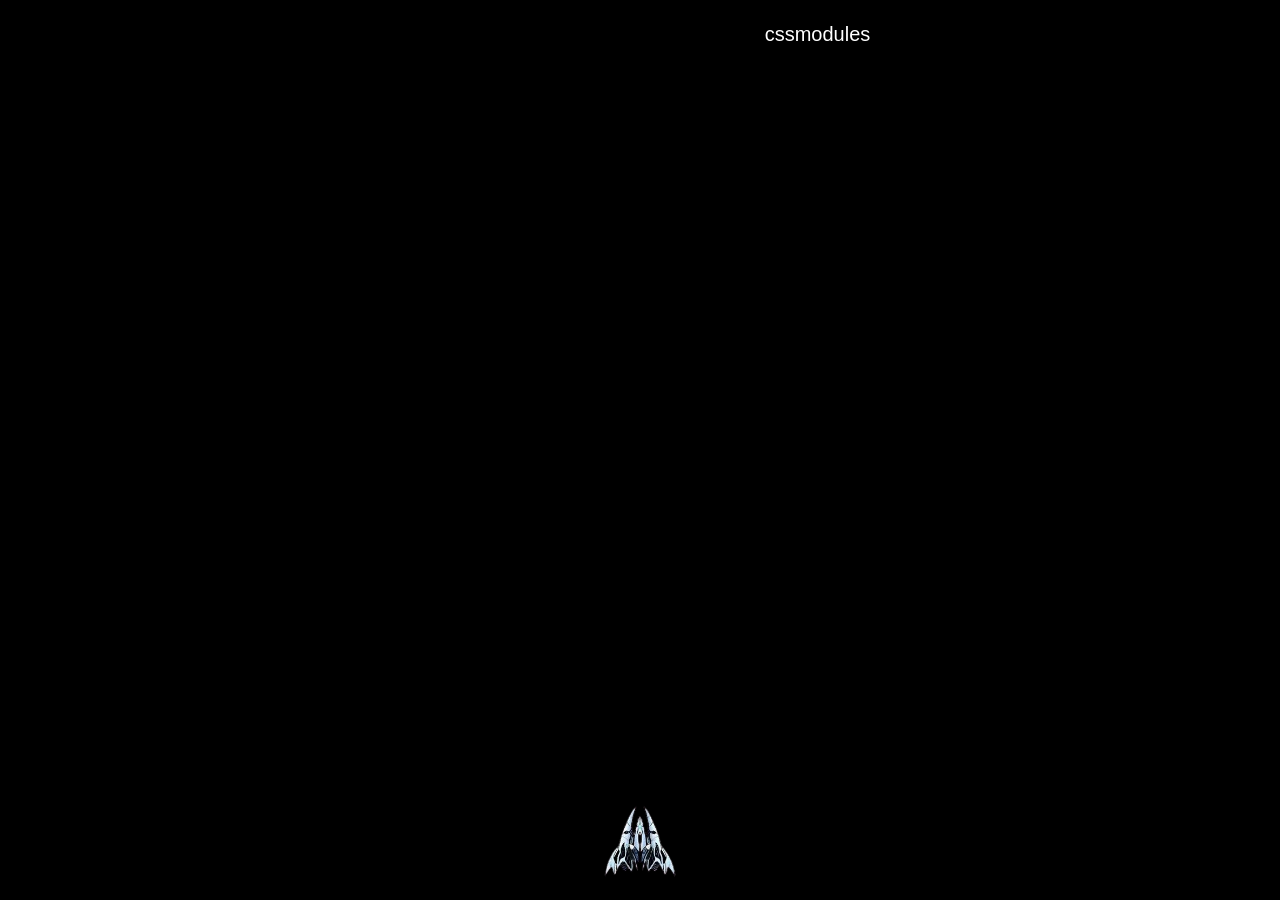
==== index.html @ 2185bb1f "just made the newer version of high tech shooting game" ====
<!DOCTYPE html>
<html lang="en">
<head>
    <meta charset="UTF-8">
    <meta name="viewport" content="width=device-width, initial-scale=1.0">
    <title>Typing Game</title>
    <link rel="stylesheet" href="index.css">
</head>
<body>
    <div id="gameArea">
        <div id="spaceship"></div>
        <div id="wordContainer"></div>
    </div>
    <script src="index.js"></script>
</body>
</html>
---- index.css ----
body {
    margin: 0;
    overflow: hidden;
    background-color: #000;
    color: #fff;
    font-family: Arial, sans-serif;
}

#gameArea {
    position: relative;
    width: 100%;
    height: 100vh;
    overflow: hidden;
}

#spaceship {
    position: absolute;
    bottom: 20px;
    left: 50%;
    width: 80px;
    height: 80px;
    background: url('/spaceship.png') no-repeat center;
    background-size: contain;
    transform: translateX(-50%);
}

.star {
    position: absolute;
    width: 10px;
    height: 10px;
    background: yellow;
    border-radius: 50%;
    box-shadow: 0 0 10px rgba(135, 206, 250, 0.8);
}

.word {
    position: absolute;
    top: -50px;
    font-size: 20px;
    white-space: nowrap;
}

.character {
    display: inline-block;
}

.character.correct {
    text-decoration: underline 3px solid;
}

.glow {
    animation: glow 1s infinite alternate;
}

@keyframes glow {
    from {
        text-shadow: 0 0 5px #fff, 0 0 10px #fff, 0 0 15px #ff9cff, 0 0 20px #ff00ff, 0 0 25px #ff00ff, 0 0 30px #ff00ff, 0 0 35px #ff00ff;
    }
    to {
        text-shadow: 0 0 10px #fff, 0 0 20px #fff, 0 0 30px #ff00ff, 0 0 40px #ff00ff, 0 0 50px #ff00ff, 0 0 60px #ff00ff, 0 0 70px #ff00ff;
    }
}
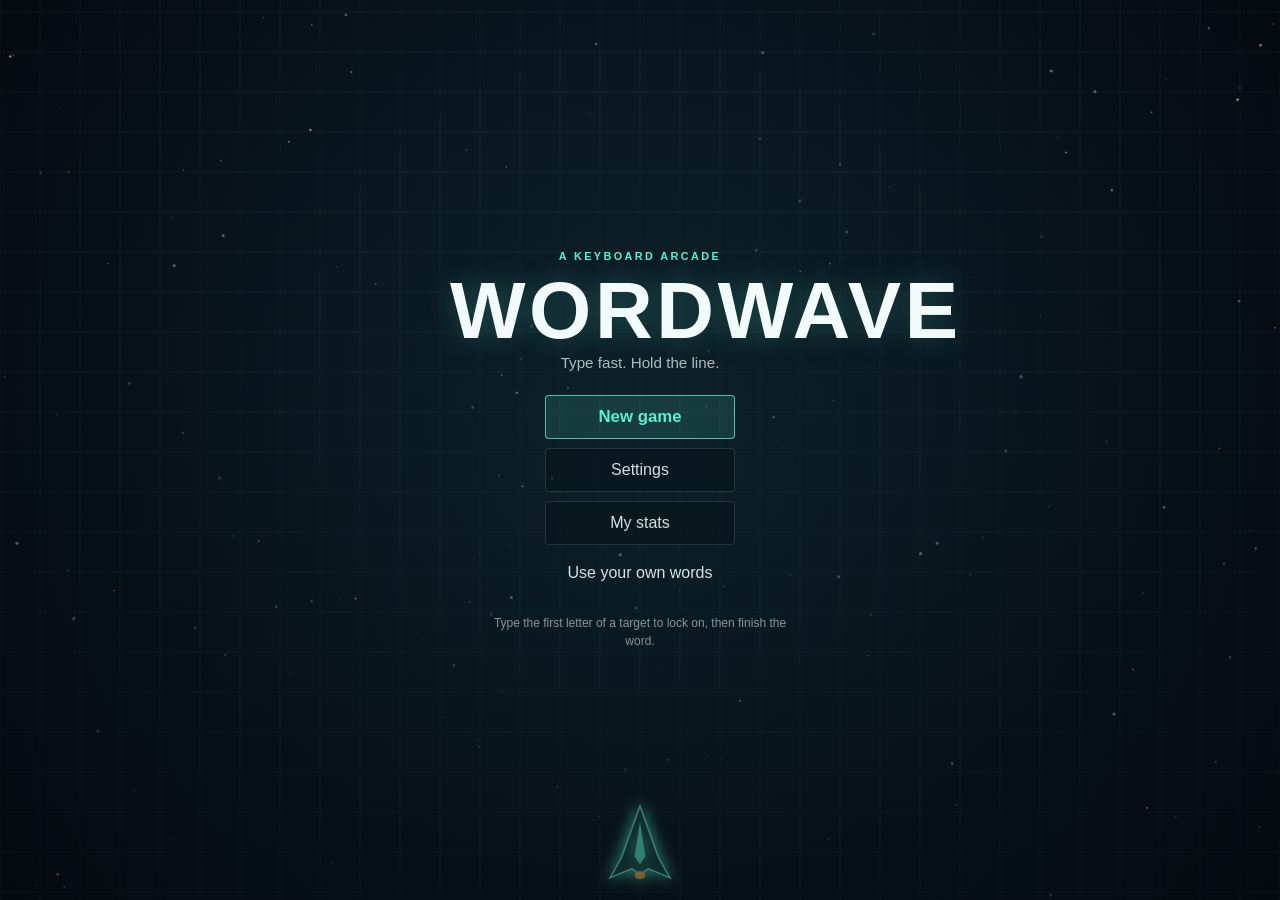
==== commit c0088220: "Removed some bugs and changed the theme of the game" ====
--- a/index.html
+++ b/index.html
@@ -3,14 +3,133 @@
 <head>
     <meta charset="UTF-8">
     <meta name="viewport" content="width=device-width, initial-scale=1.0">
-    <title>Typing Game</title>
+    <meta name="theme-color" content="#071018">
+    <title>Wordwave — A Typing Defense Game</title>
+    <link rel="icon" href="data:,">
     <link rel="stylesheet" href="index.css">
 </head>
 <body>
-    <div id="gameArea">
-        <div id="spaceship"></div>
-        <div id="wordContainer"></div>
-    </div>
+    <main class="app-shell">
+        <section class="game-frame" aria-label="Wordwave game">
+            <canvas id="gameCanvas" width="480" height="720" tabindex="0" aria-label="Wordwave playfield"></canvas>
+
+            <header id="hud" class="hud" hidden aria-live="polite">
+                <div class="hud-top">
+                    <div class="hud-stat">
+                        <span class="hud-label">Score</span>
+                        <strong id="scoreValue">0</strong>
+                    </div>
+                    <div class="hud-stat hud-stat-center">
+                        <span class="hud-label">Wave</span>
+                        <strong id="waveValue">1</strong>
+                    </div>
+                    <div class="hud-stat hud-stat-right">
+                        <span class="hud-label">Hull</span>
+                        <strong id="livesValue">3</strong>
+                    </div>
+                </div>
+                <div class="hud-bottom">
+                    <span>Accuracy <strong id="accuracyValue">100%</strong></span>
+                    <span>Streak <strong id="streakValue">0</strong></span>
+                    <button class="icon-button" type="button" data-action="pause" aria-label="Pause game">Ⅱ</button>
+                </div>
+            </header>
+
+            <section id="titleScreen" class="screen title-screen" aria-labelledby="gameTitle">
+                <div class="title-content">
+                    <p class="eyebrow">A KEYBOARD ARCADE</p>
+                    <h1 id="gameTitle">WORDWAVE</h1>
+                    <p class="tagline">Type fast. Hold the line.</p>
+                    <div class="menu-actions">
+                        <button class="button button-primary" type="button" data-action="start">New game</button>
+                        <button class="button button-secondary" type="button" data-action="settings">Settings</button>
+                        <button class="button button-secondary" type="button" data-action="stats">My stats</button>
+                        <button class="button button-text" type="button" data-action="custom">Use your own words</button>
+                    </div>
+                    <p class="control-hint">Type the first letter of a target to lock on, then finish the word.</p>
+                </div>
+            </section>
+
+            <section id="pauseScreen" class="screen modal-screen" aria-labelledby="pauseTitle" hidden>
+                <div class="panel">
+                    <p class="eyebrow">TAKE A BREATH</p>
+                    <h2 id="pauseTitle">Game paused</h2>
+                    <p class="panel-copy">Your wave is waiting.</p>
+                    <div class="menu-actions">
+                        <button class="button button-primary" type="button" data-action="resume">Resume</button>
+                        <button class="button button-secondary" type="button" data-action="title">Back to title</button>
+                    </div>
+                </div>
+            </section>
+
+            <section id="settingsScreen" class="screen modal-screen" aria-labelledby="settingsTitle" hidden>
+                <div class="panel">
+                    <p class="eyebrow">TUNE YOUR FLIGHT</p>
+                    <h2 id="settingsTitle">Settings</h2>
+                    <label class="setting-control" for="soundVolume">
+                        <span>Sound <output id="soundValue">50%</output></span>
+                        <input id="soundVolume" type="range" min="0" max="100" value="50">
+                    </label>
+                    <label class="setting-control" for="musicVolume">
+                        <span>Music <output id="musicValue">15%</output></span>
+                        <input id="musicVolume" type="range" min="0" max="100" value="0">
+                    </label>
+                    <button class="button button-secondary" type="button" data-action="title">Back to title</button>
+                </div>
+            </section>
+
+            <section id="statsScreen" class="screen modal-screen" aria-labelledby="statsTitle" hidden>
+                <div class="panel">
+                    <p class="eyebrow">YOUR FLIGHT RECORD</p>
+                    <h2 id="statsTitle">My stats</h2>
+                    <dl class="stats-list">
+                        <div><dt>Best score</dt><dd id="bestScoreValue">0</dd></div>
+                        <div><dt>Best wave</dt><dd id="bestWaveValue">0</dd></div>
+                        <div><dt>Games played</dt><dd id="gamesPlayedValue">0</dd></div>
+                        <div><dt>Longest streak</dt><dd id="bestStreakValue">0</dd></div>
+                    </dl>
+                    <button class="button button-secondary" type="button" data-action="title">Back to title</button>
+                </div>
+            </section>
+
+            <section id="customScreen" class="screen modal-screen" aria-labelledby="customTitle" hidden>
+                <div class="panel">
+                    <p class="eyebrow">MAKE IT YOURS</p>
+                    <h2 id="customTitle">Your word list</h2>
+                    <label class="custom-label" for="customWords">Enter words separated by spaces or new lines.</label>
+                    <textarea id="customWords" rows="5" maxlength="2000" placeholder="comet&#10;starlight&#10;galaxy"></textarea>
+                    <p id="customError" class="form-error" role="alert" hidden></p>
+                    <div class="menu-actions">
+                        <button class="button button-primary" type="button" data-action="start-custom">Start with these words</button>
+                        <button class="button button-secondary" type="button" data-action="title">Back to title</button>
+                    </div>
+                </div>
+            </section>
+
+            <section id="gameOverScreen" class="screen modal-screen" aria-labelledby="gameOverTitle" hidden>
+                <div class="panel game-over-panel">
+                    <p class="eyebrow">FLIGHT COMPLETE</p>
+                    <h2 id="gameOverTitle">Game over</h2>
+                    <div class="result-grid">
+                        <div><span>Final score</span><strong id="finalScoreValue">0</strong></div>
+                        <div><span>Wave reached</span><strong id="finalWaveValue">1</strong></div>
+                        <div><span>Accuracy</span><strong id="finalAccuracyValue">100%</strong></div>
+                        <div><span>Longest streak</span><strong id="finalStreakValue">0</strong></div>
+                    </div>
+                    <p id="personalBestMessage" class="personal-best" hidden>New personal best!</p>
+                    <div class="menu-actions">
+                        <button class="button button-primary" type="button" data-action="start">Play again</button>
+                        <button class="button button-secondary" type="button" data-action="title">Back to title</button>
+                    </div>
+                </div>
+            </section>
+
+            <label id="touchEntry" class="touch-entry" for="touchInput" hidden>
+                <span class="visually-hidden">Type a target word</span>
+                <input id="touchInput" type="text" inputmode="text" autocomplete="off" autocapitalize="off" spellcheck="false" placeholder="Tap here to type">
+            </label>
+        </section>
+    </main>
     <script src="index.js"></script>
 </body>
 </html>
--- a/index.css
+++ b/index.css
@@ -1,63 +1,486 @@
-
+:root {
+    color-scheme: dark;
+    font-family: "Trebuchet MS", "Segoe UI", sans-serif;
+    background: #050a10;
+    color: #ecf8f7;
+    font-synthesis: none;
+    text-rendering: optimizeLegibility;
+    --mint: #58f0cf;
+    --amber: #ffb44a;
+    --muted: #8aa0a5;
+    --panel: rgba(6, 16, 23, 0.9);
+}
+
+* {
+    box-sizing: border-box;
+}
+
+html,
 body {
+    width: 100%;
+    min-width: 0;
+    min-height: 100%;
     margin: 0;
+}
+
+body {
+    min-height: 100vh;
+    min-height: 100dvh;
     overflow: hidden;
-    background-color: #000;
+    background: radial-gradient(ellipse at 50% 42%, #10232d 0, #08121a 45%, #04080d 100%);
+}
+
+button,
+input,
+textarea {
+    font: inherit;
+}
+
+button {
+    color: inherit;
+}
+
+.app-shell {
+    width: 100vw;
+    height: 100vh;
+    height: 100dvh;
+}
+
+.game-frame {
+    position: relative;
+    width: 100%;
+    height: 100%;
+    overflow: hidden;
+    isolation: isolate;
+    background: #071018;
+}
+
+#gameCanvas {
+    position: absolute;
+    inset: 0;
+    display: block;
+    width: 100%;
+    height: 100%;
+}
+
+.hud {
+    position: absolute;
+    z-index: 2;
+    inset: 0 0 auto;
+    padding: clamp(12px, 4vw, 24px);
+    color: #d9efeb;
+    pointer-events: none;
+    text-shadow: 0 2px 7px #061018;
+}
+
+.hud[hidden] {
+    display: none;
+}
+
+.hud-top,
+.hud-bottom {
+    display: flex;
+    align-items: flex-start;
+    justify-content: space-between;
+}
+
+.hud-stat {
+    display: grid;
+    gap: 2px;
+    min-width: 72px;
+}
+
+.hud-stat-center {
+    text-align: center;
+}
+
+.hud-stat-right {
+    text-align: right;
+}
+
+.hud-label,
+.hud-bottom {
+    color: #a4b8b8;
+    font-size: clamp(0.68rem, 2.6vw, 0.85rem);
+    letter-spacing: 0.08em;
+    text-transform: uppercase;
+}
+
+.hud-stat strong {
+    color: var(--mint);
+    font-size: clamp(1.25rem, 5vw, 1.8rem);
+    font-weight: 500;
+}
+
+.hud-bottom {
+    align-items: center;
+    gap: 12px;
+    margin-top: 10px;
+}
+
+.hud-bottom strong {
+    color: #f1faf7;
+    font-size: 0.95rem;
+    letter-spacing: normal;
+}
+
+.icon-button {
+    width: 38px;
+    height: 38px;
+    margin: -4px 0 0;
+    border: 1px solid rgba(183, 218, 215, 0.35);
+    border-radius: 50%;
+    background: rgba(5, 13, 19, 0.65);
+    color: #effbf8;
+    cursor: pointer;
+    font-size: 1rem;
+    pointer-events: auto;
+}
+
+.screen {
+    position: absolute;
+    z-index: 3;
+    inset: 0;
+    display: grid;
+    place-items: center;
+    padding: clamp(20px, 6vw, 42px);
+    text-align: center;
+}
+
+.screen[hidden] {
+    display: none;
+}
+
+.title-screen {
+    background:
+        linear-gradient(180deg, rgba(4, 8, 15, 0.1), rgba(4, 9, 15, 0.5)),
+        radial-gradient(ellipse at 50% 43%, rgba(16, 43, 55, 0.2), transparent 70%);
+}
+
+.title-content,
+.panel {
+    width: min(100%, 380px);
+}
+
+.eyebrow {
+    margin: 0 0 10px;
+    color: var(--mint);
+    font-size: 0.68rem;
+    font-weight: 700;
+    letter-spacing: 0.22em;
+}
+
+h1,
+h2,
+p {
+    margin-top: 0;
+}
+
+h1 {
+    margin-bottom: 4px;
+    color: #f2fbfa;
+    font-size: clamp(2.8rem, 12vw, 5rem);
+    font-weight: 800;
+    letter-spacing: 0.045em;
+    line-height: 0.98;
+    text-shadow: 0 0 28px rgba(88, 240, 207, 0.25);
+}
+
+h2 {
+    margin-bottom: 8px;
+    color: #f4fbfa;
+    font-size: clamp(1.7rem, 7vw, 2.4rem);
+    font-weight: 500;
+}
+
+.tagline,
+.panel-copy {
+    margin-bottom: 24px;
+    color: #a9bec0;
+    font-size: 0.95rem;
+}
+
+.menu-actions {
+    display: grid;
+    justify-items: center;
+    gap: 9px;
+    margin: 24px auto 0;
+}
+
+.button {
+    min-width: 190px;
+    min-height: 44px;
+    padding: 10px 18px;
+    border: 1px solid transparent;
+    border-radius: 4px;
+    cursor: pointer;
+    transition: border-color 140ms ease, background 140ms ease, color 140ms ease, transform 140ms ease;
+}
+
+.button:hover,
+.button:focus-visible,
+.icon-button:hover,
+.icon-button:focus-visible {
+    outline: none;
+    transform: translateY(-1px);
+}
+
+.button:focus-visible,
+.icon-button:focus-visible,
+input:focus-visible,
+textarea:focus-visible {
+    outline: 2px solid var(--mint);
+    outline-offset: 3px;
+}
+
+.button-primary {
+    border-color: rgba(88, 240, 207, 0.75);
+    background: rgba(88, 240, 207, 0.14);
+    color: var(--mint);
+    font-size: 1.05rem;
+    font-weight: 700;
+}
+
+.button-primary:hover {
+    background: rgba(88, 240, 207, 0.23);
+}
+
+.button-secondary {
+    border-color: rgba(165, 193, 195, 0.18);
+    background: rgba(5, 14, 20, 0.4);
+    color: #d0dfdf;
+}
+
+.button-secondary:hover {
+    border-color: rgba(88, 240, 207, 0.5);
     color: #fff;
-    font-family: Arial, sans-serif;
-}
-
-#gameArea {
-    position: relative;
-    width: 100%;
-    height: 100vh;
+}
+
+.button-text {
+    min-height: 38px;
+    border: 0;
+    background: transparent;
+    color: #d4e2e0;
+}
+
+.control-hint {
+    max-width: 320px;
+    margin: 22px auto 0;
+    color: #81989b;
+    font-size: 0.75rem;
+    line-height: 1.5;
+}
+
+.modal-screen {
+    background: var(--panel);
+    backdrop-filter: blur(5px);
+}
+
+.panel {
+    max-height: 100%;
+    overflow-y: auto;
+    padding: clamp(20px, 6vw, 36px) clamp(16px, 5vw, 32px);
+    border: 1px solid rgba(111, 189, 185, 0.23);
+    background: rgba(5, 13, 19, 0.8);
+    box-shadow: 0 16px 45px rgba(0, 0, 0, 0.35);
+}
+
+.panel .menu-actions {
+    margin-top: 24px;
+}
+
+.setting-control {
+    display: grid;
+    gap: 10px;
+    margin: 22px auto;
+    color: #c7d8d8;
+    text-align: left;
+}
+
+.setting-control span {
+    display: flex;
+    align-items: baseline;
+    justify-content: space-between;
+}
+
+.setting-control output {
+    color: var(--amber);
+    font-size: 1.1rem;
+}
+
+.setting-control input {
+    width: 100%;
+    accent-color: var(--mint);
+}
+
+.stats-list {
+    display: grid;
+    gap: 0;
+    margin: 22px 0;
+}
+
+.stats-list div {
+    display: flex;
+    justify-content: space-between;
+    padding: 10px 0;
+    border-bottom: 1px solid rgba(160, 193, 192, 0.14);
+}
+
+.stats-list dt {
+    color: #a9bec0;
+}
+
+.stats-list dd {
+    margin: 0;
+    color: var(--mint);
+    font-size: 1.1rem;
+}
+
+.custom-label {
+    display: block;
+    margin: 18px 0 10px;
+    color: #a9bec0;
+    font-size: 0.85rem;
+    line-height: 1.45;
+    text-align: left;
+}
+
+#customWords {
+    width: 100%;
+    resize: vertical;
+    padding: 12px;
+    border: 1px solid rgba(165, 193, 195, 0.3);
+    border-radius: 4px;
+    background: rgba(2, 8, 12, 0.8);
+    color: #f0faf8;
+    line-height: 1.5;
+}
+
+.form-error {
+    margin: 9px 0 0;
+    color: #ff9c8c;
+    font-size: 0.82rem;
+    text-align: left;
+}
+
+.result-grid {
+    display: grid;
+    grid-template-columns: 1fr 1fr;
+    gap: 12px;
+    margin: 22px 0;
+    text-align: left;
+}
+
+.result-grid div {
+    display: grid;
+    gap: 4px;
+    padding: 11px;
+    border: 1px solid rgba(165, 193, 195, 0.14);
+    background: rgba(20, 40, 47, 0.35);
+}
+
+.result-grid span {
+    color: #9db2b4;
+    font-size: 0.72rem;
+    text-transform: uppercase;
+}
+
+.result-grid strong {
+    color: var(--mint);
+    font-size: clamp(1.1rem, 5vw, 1.5rem);
+    font-weight: 500;
+}
+
+.personal-best {
+    margin: 0;
+    color: var(--amber);
+    font-size: 0.9rem;
+}
+
+.touch-entry {
+    position: absolute;
+    z-index: 2;
+    inset: auto 14px max(14px, env(safe-area-inset-bottom));
+    display: none;
+}
+
+.touch-entry[hidden] {
+    display: none;
+}
+
+.touch-entry input {
+    width: 100%;
+    min-height: 44px;
+    padding: 9px 12px;
+    border: 1px solid rgba(88, 240, 207, 0.45);
+    border-radius: 5px;
+    background: rgba(4, 13, 18, 0.88);
+    color: #effaf8;
+}
+
+.visually-hidden {
+    position: absolute;
+    width: 1px;
+    height: 1px;
+    padding: 0;
     overflow: hidden;
-}
-
-#spaceship {
-    position: absolute;
-    bottom: 20px;
-    left: 50%;
-    width: 80px;
-    height: 80px;
-    background: url('/spaceship.png') no-repeat center;
-    background-size: contain;
-    transform: translateX(-50%);
-}
-
-.star {
-    position: absolute;
-    width: 10px;
-    height: 10px;
-    background: yellow;
-    border-radius: 50%;
-    box-shadow: 0 0 10px rgba(135, 206, 250, 0.8);
-}
-
-.word {
-    position: absolute;
-    top: -50px;
-    font-size: 20px;
+    clip: rect(0, 0, 0, 0);
     white-space: nowrap;
-}
-
-.character {
-    display: inline-block;
-}
-
-.character.correct {
-    text-decoration: underline 3px solid;
-}
-
-.glow {
-    animation: glow 1s infinite alternate;
-}
-
-@keyframes glow {
-    from {
-        text-shadow: 0 0 5px #fff, 0 0 10px #fff, 0 0 15px #ff9cff, 0 0 20px #ff00ff, 0 0 25px #ff00ff, 0 0 30px #ff00ff, 0 0 35px #ff00ff;
-    }
-    to {
-        text-shadow: 0 0 10px #fff, 0 0 20px #fff, 0 0 30px #ff00ff, 0 0 40px #ff00ff, 0 0 50px #ff00ff, 0 0 60px #ff00ff, 0 0 70px #ff00ff;
-    }
-}
+    border: 0;
+}
+
+@media (pointer: coarse), (max-width: 600px) {
+    .touch-entry:not([hidden]) {
+        display: block;
+    }
+
+    .hud-bottom {
+        padding-bottom: 54px;
+    }
+}
+
+@media (max-height: 620px) and (min-width: 601px) {
+    .control-hint {
+        margin-top: 12px;
+    }
+
+    .menu-actions {
+        gap: 5px;
+        margin-top: 14px;
+    }
+
+    .button {
+        min-height: 38px;
+    }
+
+    .panel {
+        padding-top: 16px;
+        padding-bottom: 16px;
+    }
+}
+
+@media (min-width: 601px) {
+    .screen {
+        padding: 32px;
+    }
+}
+
+@media (orientation: landscape) and (max-height: 600px) {
+    .screen {
+        padding: 12px;
+    }
+
+    .panel {
+        max-height: 100%;
+        overflow-y: auto;
+    }
+}
+
+@media (prefers-reduced-motion: reduce) {
+    *,
+    *::before,
+    *::after {
+        scroll-behavior: auto !important;
+        transition-duration: 0.01ms !important;
+    }
+}
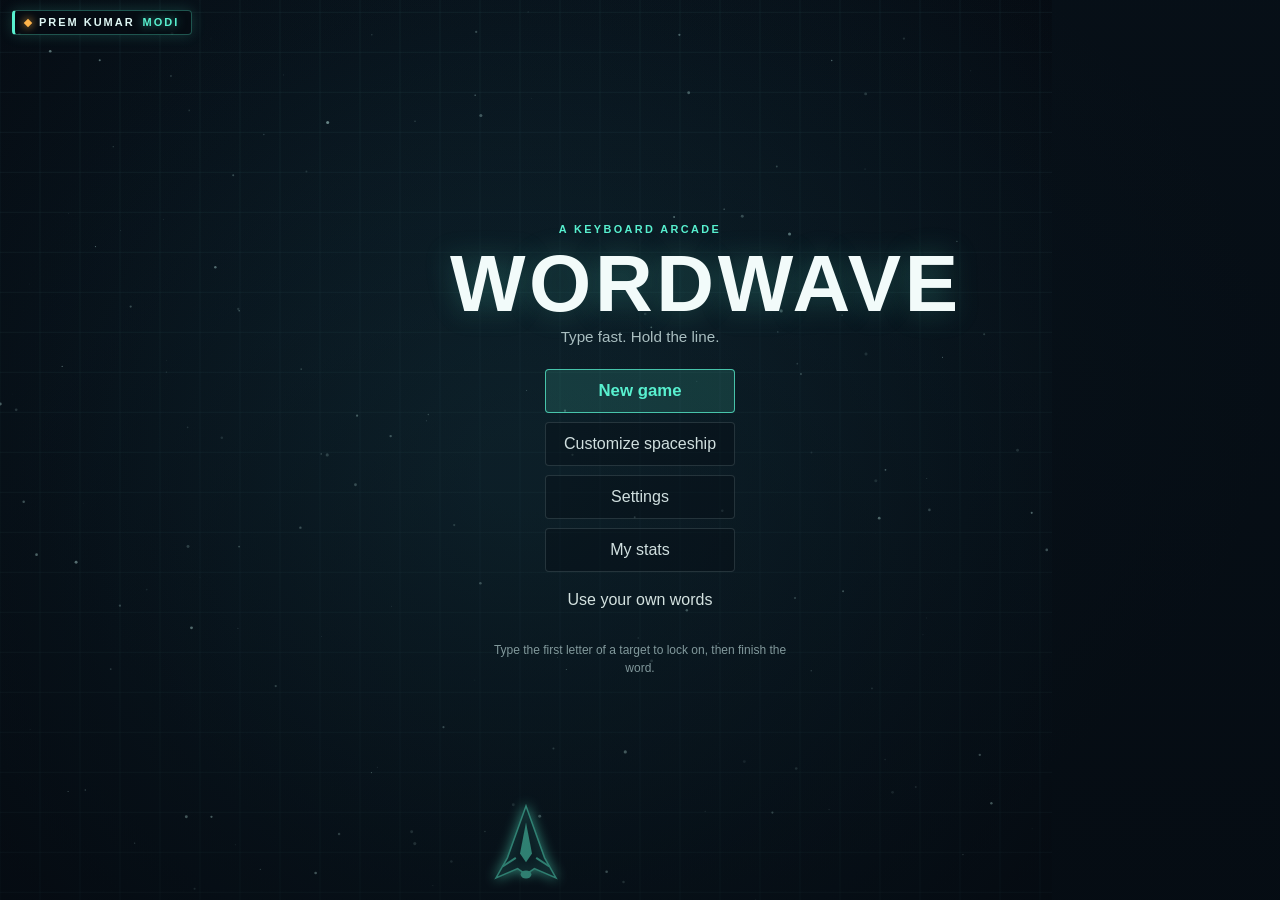
==== commit 17af14e5: "feat: add weapon effects, creator name tag and fix shooting bugs Weapons - Add real effects for all " ====
--- a/index.html
+++ b/index.html
@@ -24,16 +24,22 @@
                         <strong id="waveValue">1</strong>
                     </div>
                     <div class="hud-stat hud-stat-right">
-                        <span class="hud-label">Hull</span>
+                        <span class="hud-label">❤️</span>
                         <strong id="livesValue">3</strong>
                     </div>
                 </div>
                 <div class="hud-bottom">
                     <span>Accuracy <strong id="accuracyValue">100%</strong></span>
-                    <span>Streak <strong id="streakValue">0</strong></span>
-                    <button class="icon-button" type="button" data-action="pause" aria-label="Pause game">Ⅱ</button>
+                    <div class="hud-controls-right">
+                        <span>Streak <strong id="streakValue">0</strong></span>
+                        <button class="icon-button hud-menu-button" type="button" data-action="loadout" aria-label="Change weapons">⚙</button>
+                        <button class="icon-button hud-menu-button" type="button" data-action="settings" aria-label="Audio settings">♪</button>
+                        <button class="icon-button" type="button" data-action="pause" aria-label="Pause game">Ⅱ</button>
+                    </div>
                 </div>
             </header>
+
+            <div class="creator-tag" aria-label="Created by Prem Kumar Modi"><span>Prem Kumar</span><span class="creator-surname">Modi</span></div>
 
             <section id="titleScreen" class="screen title-screen" aria-labelledby="gameTitle">
                 <div class="title-content">
@@ -42,6 +48,7 @@
                     <p class="tagline">Type fast. Hold the line.</p>
                     <div class="menu-actions">
                         <button class="button button-primary" type="button" data-action="start">New game</button>
+                        <button class="button button-secondary" type="button" data-action="ships">Customize spaceship</button>
                         <button class="button button-secondary" type="button" data-action="settings">Settings</button>
                         <button class="button button-secondary" type="button" data-action="stats">My stats</button>
                         <button class="button button-text" type="button" data-action="custom">Use your own words</button>
@@ -50,6 +57,88 @@
                 </div>
             </section>
 
+            <section id="shipsScreen" class="screen modal-screen" aria-labelledby="shipsTitle" hidden>
+                <div class="panel ship-panel">
+                    <p class="eyebrow">MAKE IT YOURS</p>
+                    <h2 id="shipsTitle">Choose your ship</h2>
+                    <p class="panel-copy">Your selection is saved for your next flight.</p>
+                    <div id="shipChoices" class="ship-choices" role="group" aria-label="Spaceship designs">
+                        <button class="ship-choice" type="button" data-action="select-ship" data-ship="interceptor" aria-pressed="false">
+                            <canvas class="ship-preview" width="120" height="100" data-ship-preview="interceptor" aria-hidden="true"></canvas>
+                            <span class="ship-choice-name">Interceptor</span>
+                            <span class="ship-choice-detail">Balanced defender</span>
+                        </button>
+                        <button class="ship-choice" type="button" data-action="select-ship" data-ship="scout" aria-pressed="false">
+                            <canvas class="ship-preview" width="120" height="100" data-ship-preview="scout" aria-hidden="true"></canvas>
+                            <span class="ship-choice-name">Scout</span>
+                            <span class="ship-choice-detail">Swift and nimble</span>
+                        </button>
+                        <button class="ship-choice" type="button" data-action="select-ship" data-ship="guardian" aria-pressed="false">
+                            <canvas class="ship-preview" width="120" height="100" data-ship-preview="guardian" aria-hidden="true"></canvas>
+                            <span class="ship-choice-name">Guardian</span>
+                            <span class="ship-choice-detail">Heavy hull</span>
+                        </button>
+                        <button class="ship-choice" type="button" data-action="select-ship" data-ship="comet" aria-pressed="false">
+                            <canvas class="ship-preview" width="120" height="100" data-ship-preview="comet" aria-hidden="true"></canvas>
+                            <span class="ship-choice-name">Comet</span>
+                            <span class="ship-choice-detail">Deep-space runner</span>
+                        </button>
+                        <button class="ship-choice" type="button" data-action="select-ship" data-ship="garuda-x" aria-pressed="false">
+                            <canvas class="ship-preview" width="120" height="100" data-ship-preview="garuda-x" aria-hidden="true"></canvas>
+                            <span class="ship-choice-name">GARUDA X</span>
+                            <span class="ship-choice-detail" data-ship-status="garuda-x">Loading image...</span>
+                        </button>
+                        <button class="ship-choice" type="button" data-action="select-ship" data-ship="pushpaka-prime" aria-pressed="false">
+                            <canvas class="ship-preview" width="120" height="100" data-ship-preview="pushpaka-prime" aria-hidden="true"></canvas>
+                            <span class="ship-choice-name">PUSHPAKA PRIME</span>
+                            <span class="ship-choice-detail" data-ship-status="pushpaka-prime">Loading image...</span>
+                        </button>
+                        <button class="ship-choice" type="button" data-action="select-ship" data-ship="ratha-01" aria-pressed="false">
+                            <canvas class="ship-preview" width="120" height="100" data-ship-preview="ratha-01" aria-hidden="true"></canvas>
+                            <span class="ship-choice-name">RATHA 01</span>
+                            <span class="ship-choice-detail" data-ship-status="ratha-01">Loading image...</span>
+                        </button>
+                        <button class="ship-choice" type="button" data-action="select-ship" data-ship="tejas-x" aria-pressed="false">
+                            <canvas class="ship-preview" width="120" height="100" data-ship-preview="tejas-x" aria-hidden="true"></canvas>
+                            <span class="ship-choice-name">TEJAS-X</span>
+                            <span class="ship-choice-detail" data-ship-status="tejas-x">Loading image...</span>
+                        </button>
+                        <button class="ship-choice" type="button" data-action="select-ship" data-ship="vajra-9" aria-pressed="false">
+                            <canvas class="ship-preview" width="120" height="100" data-ship-preview="vajra-9" aria-hidden="true"></canvas>
+                            <span class="ship-choice-name">VAJRA-9</span>
+                            <span class="ship-choice-detail" data-ship-status="vajra-9">Loading image...</span>
+                        </button>
+                        <button class="ship-choice" type="button" data-action="select-ship" data-ship="vyoma-01" aria-pressed="false">
+                            <canvas class="ship-preview" width="120" height="100" data-ship-preview="vyoma-01" aria-hidden="true"></canvas>
+                            <span class="ship-choice-name">VYOMA-01</span>
+                            <span class="ship-choice-detail" data-ship-status="vyoma-01">Loading image...</span>
+                        </button>
+                        <button class="ship-choice" type="button" data-action="select-ship" data-ship="spyrox" aria-pressed="false">
+                            <canvas class="ship-preview" width="120" height="100" data-ship-preview="spyrox" aria-hidden="true"></canvas>
+                            <span class="ship-choice-name">SPYROX</span>
+                            <span class="ship-choice-detail" data-ship-status="vyoma-01">Loading image...</span>
+                        </button>
+                    </div>
+                    <h3 class="loadout-heading">Projectile animation</h3>
+                    <p class="panel-copy">Choose a weapon visual. Shots keep your current targeting and impact behavior.</p>
+                    <div id="weaponChoices" class="weapon-grid" role="group" aria-label="Projectile animations">
+                        <button class="weapon-choice" type="button" data-action="select-weapon" data-weapon="laser" aria-pressed="false"><canvas class="weapon-preview" width="120" height="48" data-weapon-preview="laser" aria-hidden="true"></canvas><span class="weapon-choice-name">Laser Bolts</span><span class="weapon-choice-detail">Twin pulsed light bolts</span></button>
+                        <button class="weapon-choice" type="button" data-action="select-weapon" data-weapon="plasma" aria-pressed="false"><canvas class="weapon-preview" width="120" height="48" data-weapon-preview="plasma" aria-hidden="true"></canvas><span class="weapon-choice-name">Plasma Blast</span><span class="weapon-choice-detail">Glowing plasma orb</span></button>
+                        <button class="weapon-choice" type="button" data-action="select-weapon" data-weapon="particle" aria-pressed="false"><canvas class="weapon-preview" width="120" height="48" data-weapon-preview="particle" aria-hidden="true"></canvas><span class="weapon-choice-name">Particle Beam</span><span class="weapon-choice-detail">Crackling particle beam</span></button>
+                        <button class="weapon-choice" type="button" data-action="select-weapon" data-weapon="ion" aria-pressed="false"><canvas class="weapon-preview" width="120" height="48" data-weapon-preview="ion" aria-hidden="true"></canvas><span class="weapon-choice-name">Ion Cannon</span><span class="weapon-choice-detail">EMP energy sphere</span></button>
+                        <button class="weapon-choice" type="button" data-action="select-weapon" data-weapon="rail" aria-pressed="false"><canvas class="weapon-preview" width="120" height="48" data-weapon-preview="rail" aria-hidden="true"></canvas><span class="weapon-choice-name">Railgun</span><span class="weapon-choice-detail">Hyper-velocity rail shot</span></button>
+                        <button class="weapon-choice" type="button" data-action="select-weapon" data-weapon="flak" aria-pressed="false"><canvas class="weapon-preview" width="120" height="48" data-weapon-preview="flak" aria-hidden="true"></canvas><span class="weapon-choice-name">Flak Shell</span><span class="weapon-choice-detail">Explosive flak shell</span></button>
+                        <button class="weapon-choice" type="button" data-action="select-weapon" data-weapon="torpedo" aria-pressed="false"><canvas class="weapon-preview" width="120" height="48" data-weapon-preview="torpedo" aria-hidden="true"></canvas><span class="weapon-choice-name">Photon Torpedo</span><span class="weapon-choice-detail">Guided photon torpedo</span></button>
+                        <button class="weapon-choice" type="button" data-action="select-weapon" data-weapon="swarm" aria-pressed="false"><canvas class="weapon-preview" width="120" height="48" data-weapon-preview="swarm" aria-hidden="true"></canvas><span class="weapon-choice-name">Swarm Missiles</span><span class="weapon-choice-detail">Spiraling missile salvo</span></button>
+                        <button class="weapon-choice" type="button" data-action="select-weapon" data-weapon="singularity" aria-pressed="false"><canvas class="weapon-preview" width="120" height="48" data-weapon-preview="singularity" aria-hidden="true"></canvas><span class="weapon-choice-name">Singularity</span><span class="weapon-choice-detail">Gravity-warping black hole</span></button>
+                    </div>
+                    <div class="loadout-actions">
+                        <button class="button button-secondary" type="button" data-action="settings">Audio settings</button>
+                        <button class="button button-secondary" type="button" data-action="menu-back">Back</button>
+                    </div>
+                </div>
+            </section>
+
             <section id="pauseScreen" class="screen modal-screen" aria-labelledby="pauseTitle" hidden>
                 <div class="panel">
                     <p class="eyebrow">TAKE A BREATH</p>
@@ -66,15 +155,62 @@
                 <div class="panel">
                     <p class="eyebrow">TUNE YOUR FLIGHT</p>
                     <h2 id="settingsTitle">Settings</h2>
-                    <label class="setting-control" for="soundVolume">
-                        <span>Sound <output id="soundValue">50%</output></span>
-                        <input id="soundVolume" type="range" min="0" max="100" value="50">
-                    </label>
-                    <label class="setting-control" for="musicVolume">
-                        <span>Music <output id="musicValue">15%</output></span>
-                        <input id="musicVolume" type="range" min="0" max="100" value="0">
-                    </label>
-                    <button class="button button-secondary" type="button" data-action="title">Back to title</button>
+                    <label class="setting-control" for="masterVolume">
+                        <span>Master volume <output id="masterVolumeValue">100%</output></span>
+                        <input id="masterVolume" type="range" min="0" max="100" value="100">
+                    </label>
+                    <div class="audio-setting">
+                        <label class="setting-control" for="musicVolume">
+                            <span>Background music <output id="musicValue">35%</output></span>
+                            <input id="musicVolume" type="range" min="0" max="100" value="35">
+                        </label>
+                        <label class="audio-toggle" for="musicEnabled">
+                            <input id="musicEnabled" type="checkbox" checked>
+                            <span id="musicEnabledLabel">Music on</span>
+                        </label>
+                    </div>
+                    <div class="audio-setting">
+                        <label class="setting-control" for="soundEffectsVolume">
+                            <span>Sound effects <output id="soundEffectsValue">60%</output></span>
+                            <input id="soundEffectsVolume" type="range" min="0" max="100" value="60">
+                        </label>
+                        <label class="audio-toggle" for="soundEffectsEnabled">
+                            <input id="soundEffectsEnabled" type="checkbox" checked>
+                            <span id="soundEffectsEnabledLabel">Sound effects on</span>
+                        </label>
+                    </div>
+                    <label class="audio-source-setting" for="shootSound">
+                        <span>Shooting sound</span>
+                        <select id="shootSound">
+                            <option value="bullet-01">Bullet sound 01</option>
+                            <option value="bullet-02">Bullet sound 02</option>
+                        </select>
+                    </label>
+                    <label class="audio-source-setting" for="hitSound">
+                        <span>Hit sound</span>
+                        <select id="hitSound">
+                            <option value="bullet-01">Bullet sound 01</option>
+                            <option value="bullet-02">Bullet sound 02</option>
+                        </select>
+                    </label>
+                    <label class="audio-source-setting" for="backgroundMusic">
+                        <span>Background music</span>
+                        <select id="backgroundMusic">
+                            <option value="background-01">Background music 01</option>
+                        </select>
+                    </label>
+                    <fieldset class="shooting-setting">
+                        <legend>Shooting method</legend>
+                        <label>
+                            <input type="radio" name="shootingMethod" value="standard">
+                            <span>Standard — single shot (default)</span>
+                        </label>
+                        <label>
+                            <input type="radio" name="shootingMethod" value="garuda-x">
+                            <span>GARUDA X — twin bolts</span>
+                        </label>
+                    </fieldset>
+                    <button class="button button-secondary" type="button" data-action="menu-back">Back</button>
                 </div>
             </section>
 
@@ -132,4 +268,4 @@
     </main>
     <script src="index.js"></script>
 </body>
-</html>
+</html>
--- a/index.css
+++ b/index.css
@@ -9,6 +9,7 @@
     --amber: #ffb44a;
     --muted: #8aa0a5;
     --panel: rgba(6, 16, 23, 0.9);
+    --hud-rail-width: clamp(164px, 19vw, 228px);
 }
 
 * {
@@ -28,6 +29,57 @@
     min-height: 100dvh;
     overflow: hidden;
     background: radial-gradient(ellipse at 50% 42%, #10232d 0, #08121a 45%, #04080d 100%);
+}
+/* ===== Creator name tag (top-left) – add to the end of index.css ===== */
+.creator-tag {
+    position: absolute;
+    top: max(10px, env(safe-area-inset-top));
+    left: 12px;
+    z-index: 30;
+    display: flex;
+    align-items: center;
+    gap: 8px;
+    padding: 6px 12px 6px 10px;
+    font: 700 11px/1 "Trebuchet MS", "Segoe UI", sans-serif;
+    letter-spacing: 0.18em;
+    text-transform: uppercase;
+    color: #dff7f4;
+    background: rgba(5, 10, 17, 0.62);
+    border: 1px solid rgba(88, 240, 207, 0.32);
+    border-left: 3px solid #58f0cf;
+    border-radius: 4px;
+    box-shadow: 0 0 14px rgba(88, 240, 207, 0.18);
+    backdrop-filter: blur(4px);
+    pointer-events: none;
+    user-select: none;
+    white-space: nowrap;
+}
+
+.creator-tag::before {
+    content: "";
+    width: 6px;
+    height: 6px;
+    background: #ffb44a;
+    box-shadow: 0 0 8px #ffb44a;
+    transform: rotate(45deg);
+}
+
+.creator-tag .creator-surname {
+    color: #58f0cf;
+    text-shadow: 0 0 10px rgba(88, 240, 207, 0.6);
+}
+
+/* hidden while playing so it never covers the Score in the HUD */ /*currently not hidden*/
+#hud:not([hidden]) ~ .creator-tag {
+    display: block;
+}
+
+@media (max-width: 420px) {
+    .creator-tag {
+        font-size: 10px;
+        letter-spacing: 0.12em;
+        padding: 5px 9px 5px 8px;
+    }
 }
 
 button,
@@ -57,20 +109,29 @@
 
 #gameCanvas {
     position: absolute;
-    inset: 0;
+    inset: 0 var(--hud-rail-width) 0 0;
     display: block;
-    width: 100%;
+    width: calc(100% - var(--hud-rail-width));
     height: 100%;
 }
 
 .hud {
     position: absolute;
     z-index: 2;
-    inset: 0 0 auto;
-    padding: clamp(12px, 4vw, 24px);
+    inset: 0 0 0 auto;
+    display: flex;
+    flex-direction: column;
+    gap: 12px;
+    width: var(--hud-rail-width);
+    padding: 14px 12px;
+    border-left: 1px solid rgba(88, 240, 207, 0.22);
+    background:
+        linear-gradient(155deg, rgba(15, 36, 43, 0.96), rgba(5, 13, 21, 0.98) 54%),
+        var(--panel);
+    box-shadow: -12px 0 32px rgba(0, 0, 0, 0.24), inset 1px 0 rgba(225, 255, 249, 0.035);
     color: #d9efeb;
     pointer-events: none;
-    text-shadow: 0 2px 7px #061018;
+    text-shadow: 0 1px 5px #061018;
 }
 
 .hud[hidden] {
@@ -79,57 +140,98 @@
 
 .hud-top,
 .hud-bottom {
-    display: flex;
-    align-items: flex-start;
-    justify-content: space-between;
+    display: grid;
+    gap: 8px;
 }
 
 .hud-stat {
     display: grid;
-    gap: 2px;
-    min-width: 72px;
+    gap: 3px;
+    min-width: 0;
+    padding: 10px 11px;
+    border: 1px solid rgba(148, 203, 201, 0.16);
+    border-radius: 8px;
+    background: linear-gradient(135deg, rgba(25, 53, 60, 0.62), rgba(7, 18, 26, 0.74));
+    box-shadow: inset 0 1px rgba(232, 255, 251, 0.035);
 }
 
 .hud-stat-center {
-    text-align: center;
+    text-align: left;
 }
 
 .hud-stat-right {
-    text-align: right;
+    text-align: left;
 }
 
 .hud-label,
 .hud-bottom {
     color: #a4b8b8;
-    font-size: clamp(0.68rem, 2.6vw, 0.85rem);
-    letter-spacing: 0.08em;
+    font-size: 0.68rem;
+    letter-spacing: 0.11em;
     text-transform: uppercase;
 }
 
 .hud-stat strong {
     color: var(--mint);
-    font-size: clamp(1.25rem, 5vw, 1.8rem);
-    font-weight: 500;
+    font-size: clamp(1.3rem, 2.4vw, 1.65rem);
+    line-height: 1.1;
+    font-weight: 600;
 }
 
 .hud-bottom {
-    align-items: center;
-    gap: 12px;
-    margin-top: 10px;
+    grid-template-columns: repeat(2, minmax(0, 1fr));
+    gap: 7px;
+    margin-top: auto;
+}
+
+.hud-controls-right {
+    display: contents;
+}
+
+.hud-bottom > span,
+.hud-controls-right > span {
+    display: flex;
+    flex-direction: column;
+    justify-content: center;
+    gap: 4px;
+    min-width: 0;
+    min-height: 56px;
+    padding: 8px 9px;
+    border: 1px solid rgba(148, 203, 201, 0.16);
+    border-radius: 8px;
+    background: rgba(17, 38, 45, 0.72);
+}
+
+.hud-bottom > span:first-child {
+    grid-column: 1 / -1;
+}
+
+.hud-controls-right .icon-button {
+    width: 100%;
+    height: 38px;
+    margin: 0;
+    border-color: rgba(88, 240, 207, 0.2);
+    border-radius: 8px;
+    background: rgba(12, 29, 36, 0.92);
+    color: #c8f7ec;
+    transition: border-color 140ms ease, background 140ms ease, transform 140ms ease;
+}
+
+.hud-controls-right .icon-button:hover,
+.hud-controls-right .icon-button:focus-visible {
+    border-color: rgba(88, 240, 207, 0.62);
+    background: rgba(24, 57, 62, 0.96);
 }
 
 .hud-bottom strong {
     color: #f1faf7;
-    font-size: 0.95rem;
+    font-size: 1rem;
     letter-spacing: normal;
 }
 
 .icon-button {
-    width: 38px;
-    height: 38px;
-    margin: -4px 0 0;
     border: 1px solid rgba(183, 218, 215, 0.35);
-    border-radius: 50%;
+    border-radius: 8px;
     background: rgba(5, 13, 19, 0.65);
     color: #effbf8;
     cursor: pointer;
@@ -289,6 +391,156 @@
     margin-top: 24px;
 }
 
+.ship-panel {
+    width: min(100%, 760px);
+}
+
+.ship-choices {
+    display: grid;
+    grid-template-columns: repeat(2, minmax(0, 1fr));
+    gap: 10px;
+    margin: 20px 0;
+}
+
+.ship-choice {
+    display: grid;
+    justify-items: center;
+    gap: 3px;
+    min-width: 0;
+    padding: 9px 7px 11px;
+    border: 1px solid rgba(165, 193, 195, 0.2);
+    border-radius: 5px;
+    background: rgba(20, 40, 47, 0.35);
+    color: #d0dfdf;
+    cursor: pointer;
+    text-align: center;
+    transition: border-color 140ms ease, background 140ms ease, transform 140ms ease;
+}
+
+.ship-choice:hover,
+.ship-choice:focus-visible {
+    border-color: rgba(88, 240, 207, 0.65);
+    outline: none;
+    transform: translateY(-2px);
+}
+
+.ship-choice[aria-pressed="true"] {
+    border-color: var(--mint);
+    background: rgba(88, 240, 207, 0.12);
+    box-shadow: inset 0 0 18px rgba(88, 240, 207, 0.08);
+}
+
+.ship-preview {
+    display: block;
+    width: 100%;
+    max-width: 120px;
+    height: 84px;
+}
+
+.ship-choice-name {
+    color: #f0faf8;
+    font-size: 0.88rem;
+    font-weight: 700;
+}
+
+.ship-choice-detail {
+    color: #91a8aa;
+    font-size: 0.7rem;
+}
+
+.loadout-heading {
+    margin: 24px 0 4px;
+    color: var(--mint);
+    font-size: 1.05rem;
+    font-weight: 600;
+    text-align: left;
+}
+
+.weapon-grid {
+    display: grid;
+    grid-template-columns: repeat(3, minmax(0, 1fr));
+    gap: 9px;
+    margin: 16px 0;
+}
+
+.weapon-choice {
+    display: grid;
+    justify-items: center;
+    gap: 3px;
+    min-width: 0;
+    padding: 7px;
+    border: 1px solid rgba(165, 193, 195, 0.2);
+    border-radius: 5px;
+    background: rgba(20, 40, 47, 0.35);
+    color: #d0dfdf;
+    cursor: pointer;
+    text-align: center;
+}
+
+.weapon-choice:hover,
+.weapon-choice:focus-visible {
+    border-color: rgba(88, 240, 207, 0.65);
+    outline: none;
+}
+
+.weapon-choice[aria-pressed="true"] {
+    border-color: var(--mint);
+    background: rgba(88, 240, 207, 0.12);
+    box-shadow: inset 0 0 18px rgba(88, 240, 207, 0.08);
+}
+
+.weapon-preview {
+    display: block;
+    width: 100%;
+    max-width: 120px;
+    height: 48px;
+}
+
+.weapon-choice-name {
+    color: #f0faf8;
+    font-size: 0.8rem;
+    font-weight: 700;
+}
+
+.weapon-choice-detail {
+    color: #91a8aa;
+    font-size: 0.67rem;
+}
+
+.loadout-actions {
+    display: flex;
+    justify-content: center;
+    flex-wrap: wrap;
+    gap: 9px;
+    margin-top: 16px;
+}
+
+.shooting-setting {
+    display: grid;
+    gap: 9px;
+    margin: 22px 0;
+    padding: 12px;
+    border: 1px solid rgba(165, 193, 195, 0.2);
+    color: #c7d8d8;
+    text-align: left;
+}
+
+.shooting-setting legend {
+    padding: 0 6px;
+    color: var(--mint);
+}
+
+.shooting-setting label {
+    display: flex;
+    align-items: center;
+    gap: 8px;
+    font-size: 0.85rem;
+}
+
+.shooting-setting input {
+    accent-color: var(--mint);
+}
+
 .setting-control {
     display: grid;
     gap: 10px;
@@ -311,6 +563,53 @@
 .setting-control input {
     width: 100%;
     accent-color: var(--mint);
+}
+
+.audio-setting {
+    display: grid;
+    grid-template-columns: minmax(0, 1fr) auto;
+    align-items: center;
+    gap: 12px;
+    margin: 0 0 12px;
+}
+
+.audio-setting .setting-control {
+    min-width: 0;
+    margin: 8px 0;
+}
+
+.audio-toggle {
+    display: flex;
+    align-items: center;
+    gap: 7px;
+    color: #c7d8d8;
+    cursor: pointer;
+    font-size: 0.82rem;
+    white-space: nowrap;
+}
+
+.audio-toggle input {
+    accent-color: var(--mint);
+}
+
+.audio-source-setting {
+    display: grid;
+    grid-template-columns: minmax(120px, 1fr) minmax(150px, 1fr);
+    align-items: center;
+    gap: 14px;
+    margin: 12px 0;
+    color: #c7d8d8;
+    text-align: left;
+}
+
+.audio-source-setting select {
+    width: 100%;
+    min-height: 38px;
+    padding: 7px 10px;
+    border: 1px solid rgba(165, 193, 195, 0.24);
+    border-radius: 4px;
+    background: #0b171e;
+    color: #e7f4f1;
 }
 
 .stats-list {
@@ -434,8 +733,28 @@
         display: block;
     }
 
-    .hud-bottom {
-        padding-bottom: 54px;
+    :root {
+        --hud-rail-width: 144px;
+    }
+
+    .hud {
+        gap: 8px;
+        padding: 10px 8px;
+    }
+
+    .hud-stat {
+        padding: 8px;
+    }
+
+    .hud-bottom,
+    .hud-top {
+        gap: 6px;
+    }
+
+    .hud-bottom > span,
+    .hud-controls-right > span {
+        min-height: 48px;
+        padding: 7px;
     }
 }
 
@@ -470,9 +789,38 @@
         padding: 12px;
     }
 
+    @media (max-width: 360px) {
+        .ship-choices {
+            gap: 6px;
+        }
+
+        .ship-choice {
+            padding-right: 4px;
+            padding-left: 4px;
+        }
+    }
+
     .panel {
         max-height: 100%;
         overflow-y: auto;
+    }
+}
+
+@media (max-width: 420px) {
+    .audio-setting {
+        grid-template-columns: 1fr;
+        justify-items: start;
+        gap: 2px;
+    }
+
+    .weapon-grid {
+        grid-template-columns: repeat(2, minmax(0, 1fr));
+        gap: 7px;
+    }
+
+    .audio-source-setting {
+        grid-template-columns: 1fr;
+        gap: 5px;
     }
 }
 
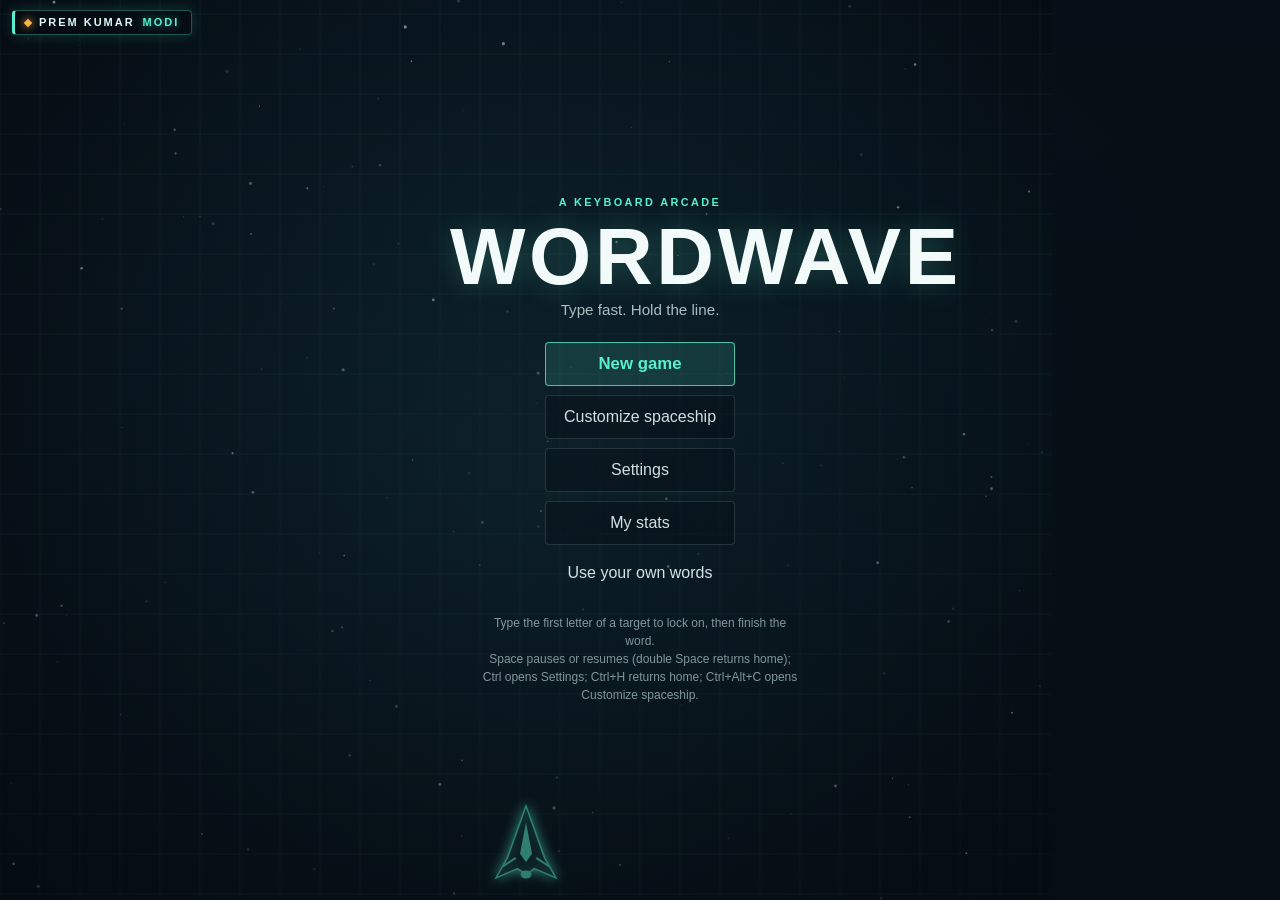
==== commit e853de15: "fixed some bugs, added some shortcut for easy navigation in the game, introduced animation of spaces" ====
--- a/index.html
+++ b/index.html
@@ -39,7 +39,7 @@
                 </div>
             </header>
 
-            <div class="creator-tag" aria-label="Created by Prem Kumar Modi"><span>Prem Kumar</span><span class="creator-surname">Modi</span></div>
+            <div class="creator-tag" aria-label="Created by Prem Kumar Modi"><span>Prem Kumar </span><span class="creator-surname">Modi</span></div>
 
             <section id="titleScreen" class="screen title-screen" aria-labelledby="gameTitle">
                 <div class="title-content">
@@ -53,7 +53,7 @@
                         <button class="button button-secondary" type="button" data-action="stats">My stats</button>
                         <button class="button button-text" type="button" data-action="custom">Use your own words</button>
                     </div>
-                    <p class="control-hint">Type the first letter of a target to lock on, then finish the word.</p>
+                    <p class="control-hint">Type the first letter of a target to lock on, then finish the word.<br> Space pauses or resumes (double Space returns home); Ctrl opens Settings; Ctrl+H returns home; Ctrl+Alt+C opens Customize spaceship.</p>
                 </div>
             </section>
 
@@ -146,7 +146,7 @@
                     <p class="panel-copy">Your wave is waiting.</p>
                     <div class="menu-actions">
                         <button class="button button-primary" type="button" data-action="resume">Resume</button>
-                        <button class="button button-secondary" type="button" data-action="title">Back to title</button>
+                        <button class="button button-secondary" type="button" data-action="title">Back to Home</button>
                     </div>
                 </div>
             </section>
@@ -184,6 +184,8 @@
                         <select id="shootSound">
                             <option value="bullet-01">Bullet sound 01</option>
                             <option value="bullet-02">Bullet sound 02</option>
+                            <option value="bullet-03">Bullet sound 03</option>
+                            <option value="bullet-04">Bullet sound 04</option>
                         </select>
                     </label>
                     <label class="audio-source-setting" for="hitSound">
@@ -191,6 +193,8 @@
                         <select id="hitSound">
                             <option value="bullet-01">Bullet sound 01</option>
                             <option value="bullet-02">Bullet sound 02</option>
+                            <option value="bullet-03">Bullet sound 03</option>
+                            <option value="bullet-04">Bullet sound 04</option>
                         </select>
                     </label>
                     <label class="audio-source-setting" for="backgroundMusic">
@@ -223,8 +227,9 @@
                         <div><dt>Best wave</dt><dd id="bestWaveValue">0</dd></div>
                         <div><dt>Games played</dt><dd id="gamesPlayedValue">0</dd></div>
                         <div><dt>Longest streak</dt><dd id="bestStreakValue">0</dd></div>
+                        <div><dt>Best accuracy</dt><dd id="bestAccuracyValue">0%</dd></div>
                     </dl>
-                    <button class="button button-secondary" type="button" data-action="title">Back to title</button>
+                    <button class="button button-secondary" type="button" data-action="title">Back to Home</button>
                 </div>
             </section>
 
--- a/index.css
+++ b/index.css
@@ -71,7 +71,7 @@
 
 /* hidden while playing so it never covers the Score in the HUD */ /*currently not hidden*/
 #hud:not([hidden]) ~ .creator-tag {
-    display: block;
+    display: flex;
 }
 
 @media (max-width: 420px) {
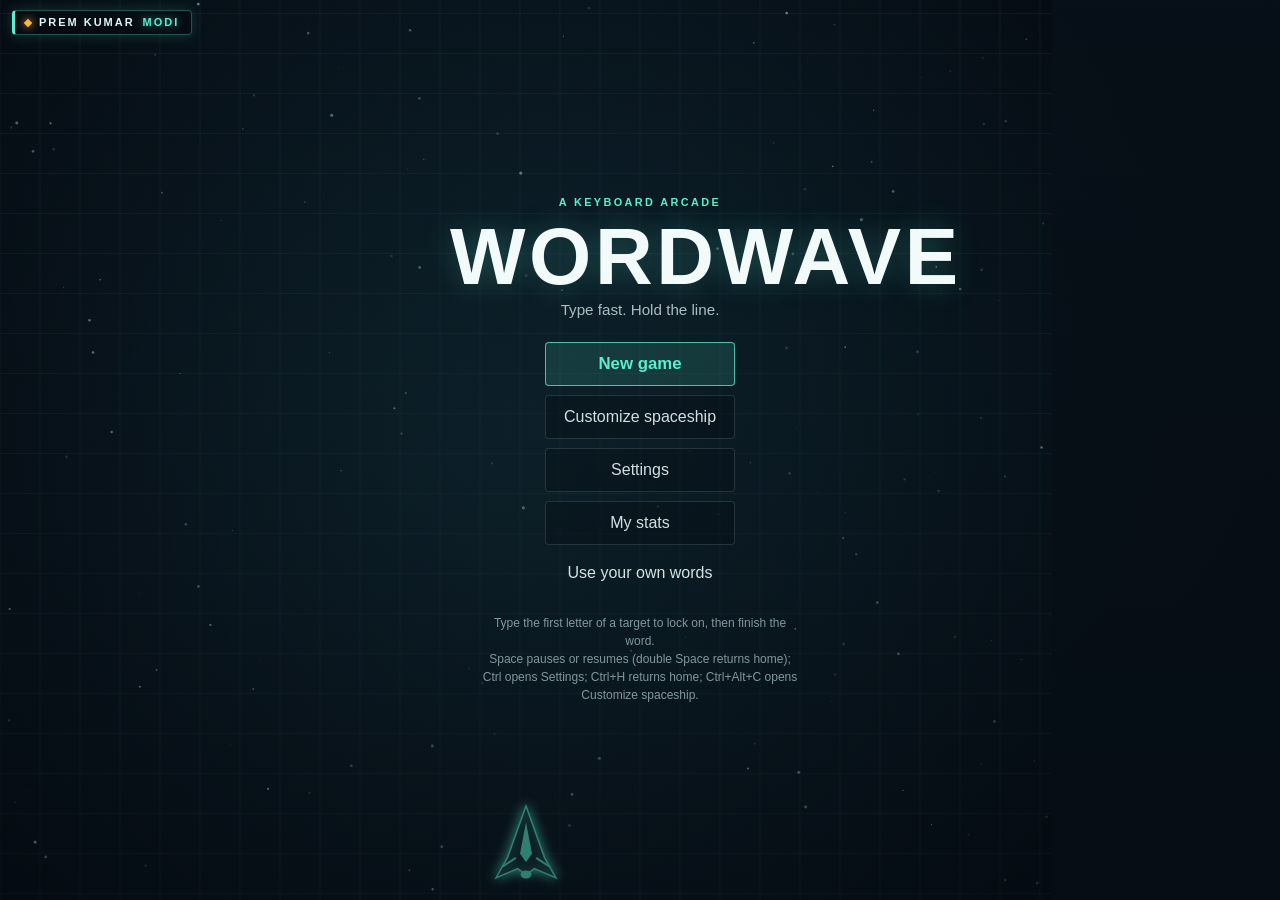
==== commit 28293241: "updated the layout and timing for mobile users" ====
--- a/index.html
+++ b/index.html
@@ -265,10 +265,7 @@
                 </div>
             </section>
 
-            <label id="touchEntry" class="touch-entry" for="touchInput" hidden>
-                <span class="visually-hidden">Type a target word</span>
-                <input id="touchInput" type="text" inputmode="text" autocomplete="off" autocapitalize="off" spellcheck="false" placeholder="Tap here to type">
-            </label>
+            <section id="gameKeyboard" class="game-keyboard" aria-label="Game keyboard" hidden></section>
         </section>
     </main>
     <script src="index.js"></script>
--- a/index.css
+++ b/index.css
@@ -696,65 +696,347 @@
     font-size: 0.9rem;
 }
 
-.touch-entry {
-    position: absolute;
-    z-index: 2;
-    inset: auto 14px max(14px, env(safe-area-inset-bottom));
+.game-keyboard {
     display: none;
 }
 
-.touch-entry[hidden] {
-    display: none;
-}
-
-.touch-entry input {
-    width: 100%;
-    min-height: 44px;
-    padding: 9px 12px;
-    border: 1px solid rgba(88, 240, 207, 0.45);
-    border-radius: 5px;
-    background: rgba(4, 13, 18, 0.88);
-    color: #effaf8;
-}
-
-.visually-hidden {
-    position: absolute;
-    width: 1px;
-    height: 1px;
-    padding: 0;
-    overflow: hidden;
-    clip: rect(0, 0, 0, 0);
-    white-space: nowrap;
-    border: 0;
-}
-
 @media (pointer: coarse), (max-width: 600px) {
-    .touch-entry:not([hidden]) {
-        display: block;
-    }
-
     :root {
-        --hud-rail-width: 144px;
+        font-size: 60%;
+        --hud-rail-width: 0px;
+        --mobile-hud-height: calc(68px + env(safe-area-inset-top));
+        --mobile-keyboard-height: calc(188px + env(safe-area-inset-bottom));
+    }
+
+    .game-frame[data-keyboard-rows="1"] {
+        --mobile-keyboard-height: calc(76px + env(safe-area-inset-bottom));
+    }
+
+    .game-frame[data-keyboard-rows="2"] {
+        --mobile-keyboard-height: calc(122px + env(safe-area-inset-bottom));
+    }
+
+    .game-frame[data-keyboard-rows="3"] {
+        --mobile-keyboard-height: calc(188px + env(safe-area-inset-bottom));
+    }
+
+    .game-frame[data-keyboard-rows="4"] {
+        --mobile-keyboard-height: calc(216px + env(safe-area-inset-bottom));
+    }
+
+    html,
+    body,
+    .app-shell {
+        width: 100%;
+        height: 100%;
+        min-height: 0;
+    }
+
+    .app-shell {
+        height: 100vh;
+        height: 100dvh;
+    }
+
+    .game-frame {
+        width: 100%;
+        height: 100%;
+    }
+
+    #gameCanvas {
+        top: var(--mobile-hud-height);
+        right: 0;
+        bottom: auto;
+        left: 0;
+        width: 100%;
+        height: calc(100% - var(--mobile-hud-height) - var(--mobile-keyboard-height));
     }
 
     .hud {
-        gap: 8px;
-        padding: 10px 8px;
+        inset: 0 0 auto;
+        flex-direction: column;
+        gap: 3px;
+        width: 100%;
+        height: var(--mobile-hud-height);
+        padding: max(4px, env(safe-area-inset-top)) 7px 4px;
+        border: 0;
+        border-bottom: 1px solid rgba(88, 240, 207, 0.22);
+        background: linear-gradient(155deg, rgba(15, 36, 43, 0.96), rgba(5, 13, 21, 0.96));
+        box-shadow: 0 5px 16px rgba(0, 0, 0, 0.2);
+    }
+
+    .hud-top {
+        grid-template-columns: repeat(3, minmax(0, 1fr));
+        gap: 4px;
     }
 
     .hud-stat {
-        padding: 8px;
-    }
-
-    .hud-bottom,
-    .hud-top {
-        gap: 6px;
+        display: flex;
+        align-items: center;
+        justify-content: space-between;
+        gap: 4px;
+        padding: 3px 6px;
+        border-radius: 5px;
+    }
+
+    .hud-label,
+    .hud-bottom {
+        font-size: 0.6rem;
+        letter-spacing: 0.06em;
+    }
+
+    .hud-stat strong {
+        font-size: 0.95rem;
+    }
+
+    .hud-bottom {
+        display: flex;
+        align-items: center;
+        justify-content: space-between;
+        gap: 4px;
+        margin: 0;
     }
 
     .hud-bottom > span,
     .hud-controls-right > span {
-        min-height: 48px;
+        flex-direction: row;
+        align-items: center;
+        gap: 3px;
+        min-height: 24px;
+        padding: 2px 5px;
+        border-radius: 5px;
+    }
+
+    .hud-bottom > span:first-child {
+        grid-column: auto;
+    }
+
+    .hud-controls-right {
+        display: flex;
+        align-items: center;
+        gap: 4px;
+    }
+
+    .hud-controls-right .icon-button {
+        width: 32px;
+        height: 30px;
+        padding: 0;
+    }
+
+    .hud-menu-button[data-action="loadout"],
+    .creator-tag {
+        display: none !important;
+    }
+
+    .game-keyboard:not([hidden]) {
+        position: absolute;
+        z-index: 4;
+        right: 0;
+        bottom: 0;
+        left: 0;
+        display: flex;
+        flex-direction: column;
+        justify-content: center;
+        gap: 5px;
+        height: var(--mobile-keyboard-height);
+        padding: 6px 4px max(6px, env(safe-area-inset-bottom));
+        border-top: 1px solid rgba(88, 240, 207, 0.25);
+        background: linear-gradient(180deg, rgba(10, 26, 33, 0.98), rgba(4, 11, 17, 0.99));
+        box-shadow: 0 -5px 18px rgba(0, 0, 0, 0.24);
+        touch-action: manipulation;
+        user-select: none;
+    }
+
+    .game-keyboard-row {
+        display: flex;
+        justify-content: center;
+        gap: clamp(2px, 0.7vw, 5px);
+        width: 100%;
+        min-height: 0;
+    }
+
+    .game-key {
+        flex: 1 1 0;
+        min-width: 0;
+        max-width: 42px;
+        height: clamp(34px, 9vw, 44px);
+        padding: 0;
+        border: 1px solid rgba(88, 240, 207, 0.28);
+        border-radius: 5px;
+        background: linear-gradient(180deg, rgba(27, 55, 62, 0.98), rgba(12, 30, 37, 0.98));
+        color: #e8fbf7;
+        font-size: clamp(0.9rem, 4vw, 1.15rem);
+        font-weight: 700;
+        line-height: 1;
+        text-transform: uppercase;
+        box-shadow: 0 2px 0 rgba(0, 0, 0, 0.45);
+        -webkit-tap-highlight-color: transparent;
+        touch-action: manipulation;
+    }
+
+    .game-key:active {
+        border-color: var(--mint);
+        background: rgba(88, 240, 207, 0.28);
+        transform: translateY(1px);
+    }
+
+    .game-key:focus-visible {
+        outline: 2px solid var(--mint);
+        outline-offset: 1px;
+    }
+
+    .screen {
+        padding: 12px;
+    }
+
+    .title-content,
+    .panel {
+        width: min(100%, 380px);
+    }
+
+    .title-content {
+        max-height: 100%;
+        overflow-y: auto;
+    }
+
+    h1 {
+        font-size: clamp(2rem, 10vw, 3rem);
+    }
+
+    h2 {
+        font-size: clamp(1.4rem, 6vw, 2rem);
+    }
+
+    .eyebrow {
+        margin-bottom: 6px;
+    }
+
+    .tagline,
+    .panel-copy {
+        margin-bottom: 12px;
+    }
+
+    .menu-actions {
+        gap: 5px;
+        margin-top: 12px;
+    }
+
+    .button {
+        min-width: 0;
+        min-height: 32px;
+        padding: 6px 10px;
+    }
+
+    .button-text {
+        min-height: 28px;
+    }
+
+    .control-hint {
+        display: none;
+    }
+
+    .modal-screen {
+        padding: 10px;
+    }
+
+    .panel {
+        padding: 14px 12px;
+    }
+
+    .panel .menu-actions {
+        margin-top: 12px;
+    }
+
+    .ship-choices {
+        gap: 6px;
+        margin: 12px 0;
+    }
+
+    .ship-choice {
+        padding: 6px 4px;
+    }
+
+    .ship-preview {
+        height: 58px;
+    }
+
+    .loadout-heading,
+    .stats-list,
+    .result-grid {
+        margin-top: 12px;
+    }
+
+    .setting-control {
+        gap: 6px;
+        margin: 12px auto;
+    }
+
+    .audio-source-setting select {
+        min-height: 32px;
+        padding: 4px 7px;
+    }
+
+    .stats-list div {
+        padding: 6px 0;
+    }
+
+    .result-grid {
+        gap: 6px;
+        margin-bottom: 12px;
+    }
+
+    .result-grid div {
+        gap: 2px;
         padding: 7px;
+    }
+
+    #customWords {
+        padding: 8px;
+    }
+
+    .game-over-panel,
+    .ship-panel {
+        max-height: 100%;
+        overflow-y: auto;
+    }
+
+    @media (orientation: landscape) {
+        :root {
+            --mobile-hud-height: calc(64px + env(safe-area-inset-top));
+            --mobile-keyboard-height: calc(156px + env(safe-area-inset-bottom));
+        }
+
+        .game-frame[data-keyboard-rows="1"] {
+            --mobile-keyboard-height: calc(68px + env(safe-area-inset-bottom));
+        }
+
+        .game-frame[data-keyboard-rows="2"] {
+            --mobile-keyboard-height: calc(104px + env(safe-area-inset-bottom));
+        }
+
+        .game-frame[data-keyboard-rows="3"] {
+            --mobile-keyboard-height: calc(156px + env(safe-area-inset-bottom));
+        }
+
+        .game-frame[data-keyboard-rows="4"] {
+            --mobile-keyboard-height: calc(184px + env(safe-area-inset-bottom));
+        }
+
+        .game-key {
+            height: clamp(30px, 8vh, 40px);
+        }
+
+        .screen,
+        .modal-screen {
+            padding: 6px;
+        }
+
+        .panel {
+            padding: 10px;
+        }
+
+        .title-content {
+            max-width: 300px;
+        }
     }
 }
 
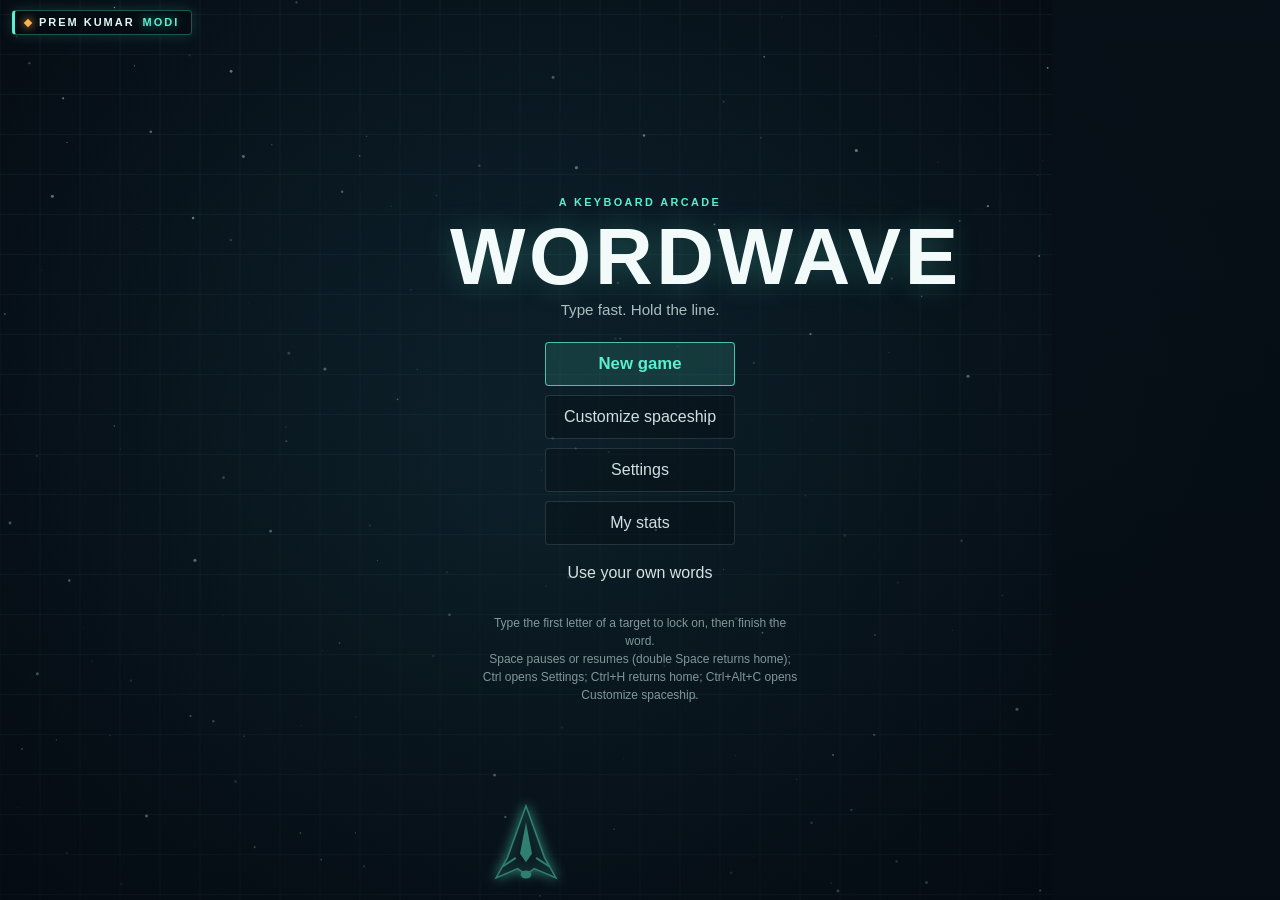
==== commit 6a0cad1c: "added the google adsense script link in index.html" ====
--- a/index.html
+++ b/index.html
@@ -7,6 +7,8 @@
     <title>Wordwave — A Typing Defense Game</title>
     <link rel="icon" href="data:,">
     <link rel="stylesheet" href="index.css">
+    <script async src="https://pagead2.googlesyndication.com/pagead/js/adsbygoogle.js?client=ca-pub-2675031589348611"
+     crossorigin="anonymous"></script>
 </head>
 <body>
     <main class="app-shell">
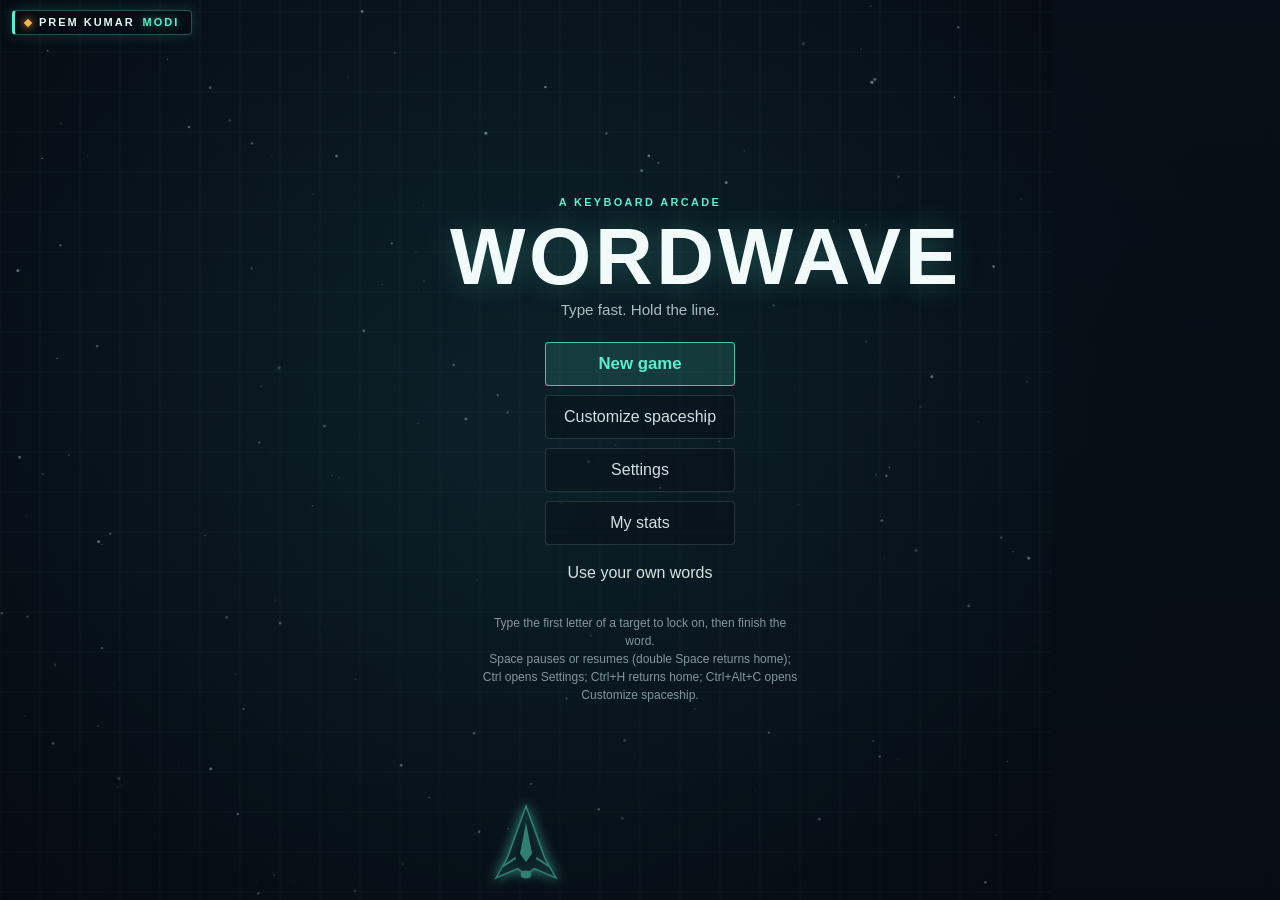
==== commit f05cbd6d: "added the google adsense script link in index.html" ====
--- a/index.html
+++ b/index.html
@@ -30,6 +30,14 @@
                         <strong id="livesValue">3</strong>
                     </div>
                 </div>
+                <aside id="game-sidebar-ad" class="game-sidebar-ad" aria-label="Advertisement">
+                    <ins class="adsbygoogle"
+                         style="display:block"
+                         data-ad-client="ca-pub-2675031589348611"
+                         data-ad-slot="8333871223"
+                         data-ad-format="auto"
+                         data-full-width-responsive="true"></ins>
+                </aside>
                 <div class="hud-bottom">
                     <span>Accuracy <strong id="accuracyValue">100%</strong></span>
                     <div class="hud-controls-right">
@@ -58,6 +66,15 @@
                     <p class="control-hint">Type the first letter of a target to lock on, then finish the word.<br> Space pauses or resumes (double Space returns home); Ctrl opens Settings; Ctrl+H returns home; Ctrl+Alt+C opens Customize spaceship.</p>
                 </div>
             </section>
+
+            <aside id="home-sidebar-ad" class="home-sidebar-ad" aria-label="Advertisement" hidden>
+                <ins class="adsbygoogle"
+                     style="display:block"
+                     data-ad-client="ca-pub-2675031589348611"
+                     data-ad-slot="8333871223"
+                     data-ad-format="auto"
+                     data-full-width-responsive="true"></ins>
+            </aside>
 
             <section id="shipsScreen" class="screen modal-screen" aria-labelledby="shipsTitle" hidden>
                 <div class="panel ship-panel">
--- a/index.css
+++ b/index.css
@@ -138,6 +138,41 @@
     display: none;
 }
 
+.home-sidebar-ad {
+    position: absolute;
+    z-index: 4;
+    inset: 0 0 0 auto;
+    display: flex;
+    align-items: center;
+    justify-content: center;
+    width: var(--hud-rail-width);
+    padding: 12px;
+    overflow: hidden;
+    pointer-events: auto;
+}
+
+.home-sidebar-ad[hidden] {
+    display: none;
+}
+
+.home-sidebar-ad .adsbygoogle,
+.game-sidebar-ad .adsbygoogle {
+    display: block;
+    width: 100%;
+    max-width: 100%;
+}
+
+.game-sidebar-ad {
+    display: flex;
+    flex: 1 1 0;
+    align-items: center;
+    justify-content: center;
+    width: 100%;
+    min-height: 0;
+    overflow: hidden;
+    pointer-events: auto;
+}
+
 .hud-top,
 .hud-bottom {
     display: grid;
@@ -825,6 +860,11 @@
     .hud-menu-button[data-action="loadout"],
     .creator-tag {
         display: none !important;
+    }
+
+    .game-sidebar-ad,
+    .home-sidebar-ad {
+        display: none;
     }
 
     .game-keyboard:not([hidden]) {
@@ -1041,6 +1081,10 @@
 }
 
 @media (max-height: 620px) and (min-width: 601px) {
+    .game-sidebar-ad {
+        display: none;
+    }
+
     .control-hint {
         margin-top: 12px;
     }
@@ -1063,6 +1107,12 @@
 @media (min-width: 601px) {
     .screen {
         padding: 32px;
+    }
+}
+
+@media (max-width: 739px) {
+    .home-sidebar-ad {
+        display: none;
     }
 }
 
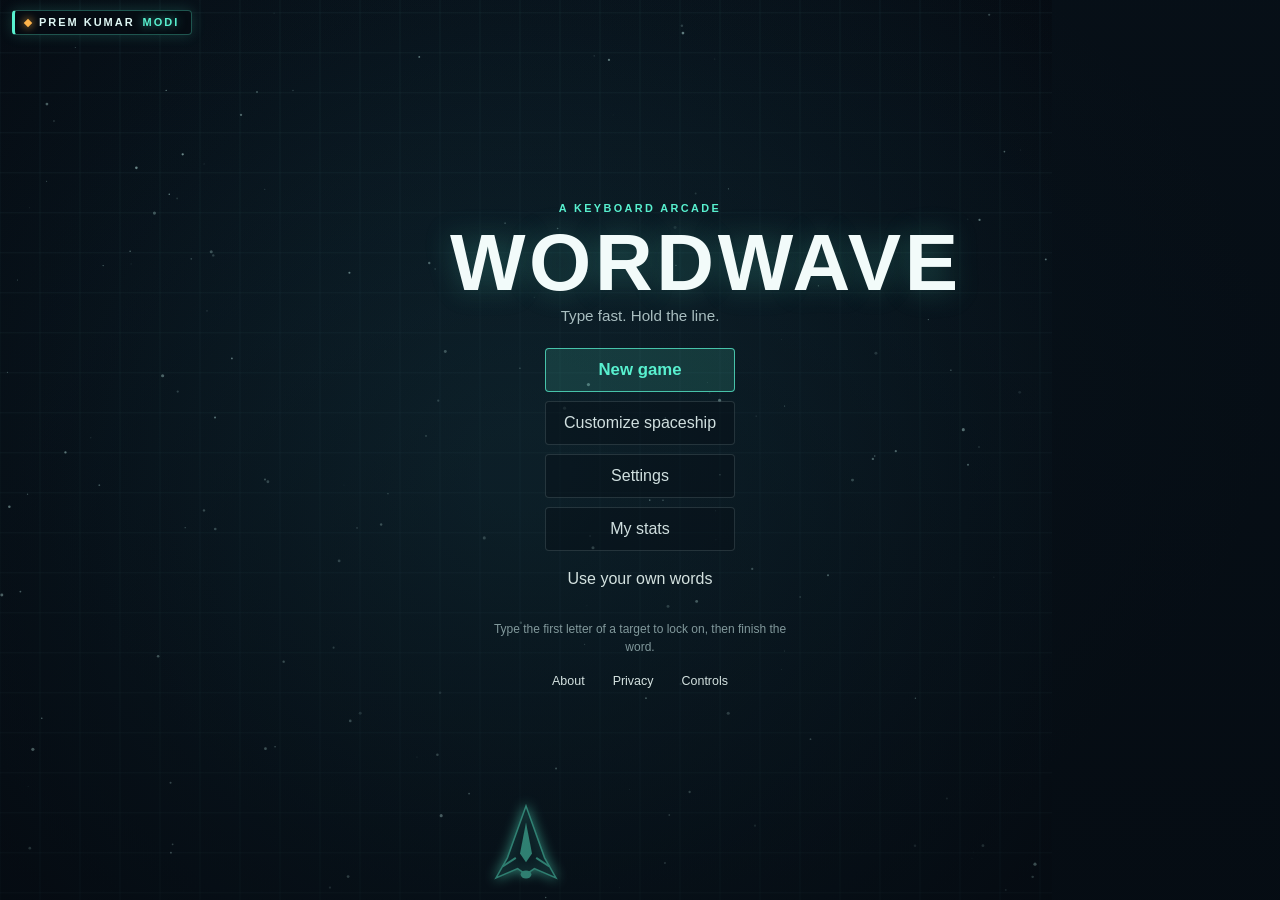
==== commit 584d45f4: "added privacy page , about page and control page , also added on Pressing Enter on the game-over scr" ====
--- a/index.html
+++ b/index.html
@@ -63,7 +63,12 @@
                         <button class="button button-secondary" type="button" data-action="stats">My stats</button>
                         <button class="button button-text" type="button" data-action="custom">Use your own words</button>
                     </div>
-                    <p class="control-hint">Type the first letter of a target to lock on, then finish the word.<br> Space pauses or resumes (double Space returns home); Ctrl opens Settings; Ctrl+H returns home; Ctrl+Alt+C opens Customize spaceship.</p>
+                    <p class="control-hint">Type the first letter of a target to lock on, then finish the word.</p>
+                    <nav class="info-links" aria-label="Game information">
+                        <button class="button button-text info-link" type="button" data-action="info" data-info-page="about.html">About</button>
+                        <button class="button button-text info-link" type="button" data-action="info" data-info-page="privacy.html">Privacy</button>
+                        <button class="button button-text info-link" type="button" data-action="info" data-info-page="controls.html">Controls</button>
+                    </nav>
                 </div>
             </section>
 
@@ -78,6 +83,7 @@
 
             <section id="shipsScreen" class="screen modal-screen" aria-labelledby="shipsTitle" hidden>
                 <div class="panel ship-panel">
+                    <button class="icon-button panel-close" type="button" data-action="close-screen" aria-label="Close spaceship settings">&times;</button>
                     <p class="eyebrow">MAKE IT YOURS</p>
                     <h2 id="shipsTitle">Choose your ship</h2>
                     <p class="panel-copy">Your selection is saved for your next flight.</p>
@@ -160,6 +166,7 @@
 
             <section id="pauseScreen" class="screen modal-screen" aria-labelledby="pauseTitle" hidden>
                 <div class="panel">
+                    <button class="icon-button panel-close" type="button" data-action="close-screen" aria-label="Close pause menu">&times;</button>
                     <p class="eyebrow">TAKE A BREATH</p>
                     <h2 id="pauseTitle">Game paused</h2>
                     <p class="panel-copy">Your wave is waiting.</p>
@@ -172,6 +179,7 @@
 
             <section id="settingsScreen" class="screen modal-screen" aria-labelledby="settingsTitle" hidden>
                 <div class="panel">
+                    <button class="icon-button panel-close" type="button" data-action="close-screen" aria-label="Close settings">&times;</button>
                     <p class="eyebrow">TUNE YOUR FLIGHT</p>
                     <h2 id="settingsTitle">Settings</h2>
                     <label class="setting-control" for="masterVolume">
@@ -239,6 +247,7 @@
 
             <section id="statsScreen" class="screen modal-screen" aria-labelledby="statsTitle" hidden>
                 <div class="panel">
+                    <button class="icon-button panel-close" type="button" data-action="close-screen" aria-label="Close statistics">&times;</button>
                     <p class="eyebrow">YOUR FLIGHT RECORD</p>
                     <h2 id="statsTitle">My stats</h2>
                     <dl class="stats-list">
@@ -254,6 +263,7 @@
 
             <section id="customScreen" class="screen modal-screen" aria-labelledby="customTitle" hidden>
                 <div class="panel">
+                    <button class="icon-button panel-close" type="button" data-action="close-screen" aria-label="Close custom word list">&times;</button>
                     <p class="eyebrow">MAKE IT YOURS</p>
                     <h2 id="customTitle">Your word list</h2>
                     <label class="custom-label" for="customWords">Enter words separated by spaces or new lines.</label>
@@ -268,6 +278,7 @@
 
             <section id="gameOverScreen" class="screen modal-screen" aria-labelledby="gameOverTitle" hidden>
                 <div class="panel game-over-panel">
+                    <button class="icon-button panel-close" type="button" data-action="close-screen" aria-label="Close game over screen">&times;</button>
                     <p class="eyebrow">FLIGHT COMPLETE</p>
                     <h2 id="gameOverTitle">Game over</h2>
                     <div class="result-grid">
@@ -286,6 +297,13 @@
 
             <section id="gameKeyboard" class="game-keyboard" aria-label="Game keyboard" hidden></section>
         </section>
+        <dialog id="infoDialog" class="info-dialog" aria-label="Wordwave information">
+            <header class="info-dialog-header">
+                <span id="infoDialogTitle">Wordwave information</span>
+                <button class="icon-button" type="button" data-action="close-info" aria-label="Close information">&times;</button>
+            </header>
+            <iframe id="infoFrame" title="Wordwave information page"></iframe>
+        </dialog>
     </main>
     <script src="index.js"></script>
 </body>
--- a/index.css
+++ b/index.css
@@ -408,12 +408,28 @@
     line-height: 1.5;
 }
 
+.info-links {
+    display: flex;
+    flex-wrap: wrap;
+    justify-content: center;
+    gap: 4px 12px;
+    margin-top: 8px;
+}
+
+.info-link {
+    min-width: 0;
+    min-height: 34px;
+    padding: 6px 8px;
+    font-size: 0.78rem;
+}
+
 .modal-screen {
     background: var(--panel);
     backdrop-filter: blur(5px);
 }
 
 .panel {
+    position: relative;
     max-height: 100%;
     overflow-y: auto;
     padding: clamp(20px, 6vw, 36px) clamp(16px, 5vw, 32px);
@@ -422,8 +438,79 @@
     box-shadow: 0 16px 45px rgba(0, 0, 0, 0.35);
 }
 
+.panel-close {
+    position: sticky;
+    top: 8px;
+    display: block;
+    margin: -8px -8px -36px auto;
+    z-index: 1;
+    width: 36px;
+    height: 36px;
+    border-color: rgba(183, 218, 215, 0.35);
+    background: rgba(5, 13, 19, 0.92);
+    font-size: 1.4rem;
+    line-height: 1;
+}
+
 .panel .menu-actions {
     margin-top: 24px;
+}
+
+.info-dialog {
+    display: flex;
+    flex-direction: column;
+    width: min(920px, calc(100vw - 24px));
+    height: min(90vh, 820px);
+    height: min(90dvh, 820px);
+    max-width: none;
+    max-height: none;
+    padding: 0;
+    overflow: hidden;
+    border: 1px solid rgba(88, 240, 207, 0.35);
+    border-radius: 8px;
+    background: #071018;
+    color: #ecf8f7;
+    box-shadow: 0 16px 45px rgba(0, 0, 0, 0.55);
+}
+
+.info-dialog:not([open]) {
+    display: none;
+}
+
+.info-dialog::backdrop {
+    background: rgba(0, 0, 0, 0.76);
+    backdrop-filter: blur(4px);
+}
+
+.info-dialog-header {
+    display: flex;
+    align-items: center;
+    justify-content: space-between;
+    gap: 12px;
+    min-height: 52px;
+    padding: 6px 10px 6px 16px;
+    border-bottom: 1px solid rgba(88, 240, 207, 0.22);
+    color: var(--mint);
+    font-size: 0.8rem;
+    font-weight: 700;
+    letter-spacing: 0.1em;
+    text-transform: uppercase;
+}
+
+.info-dialog-header .icon-button {
+    flex: 0 0 36px;
+    width: 36px;
+    height: 36px;
+    font-size: 1.4rem;
+    line-height: 1;
+}
+
+.info-dialog iframe {
+    flex: 1 1 auto;
+    width: 100%;
+    min-height: 0;
+    border: 0;
+    background: #050a11;
 }
 
 .ship-panel {
